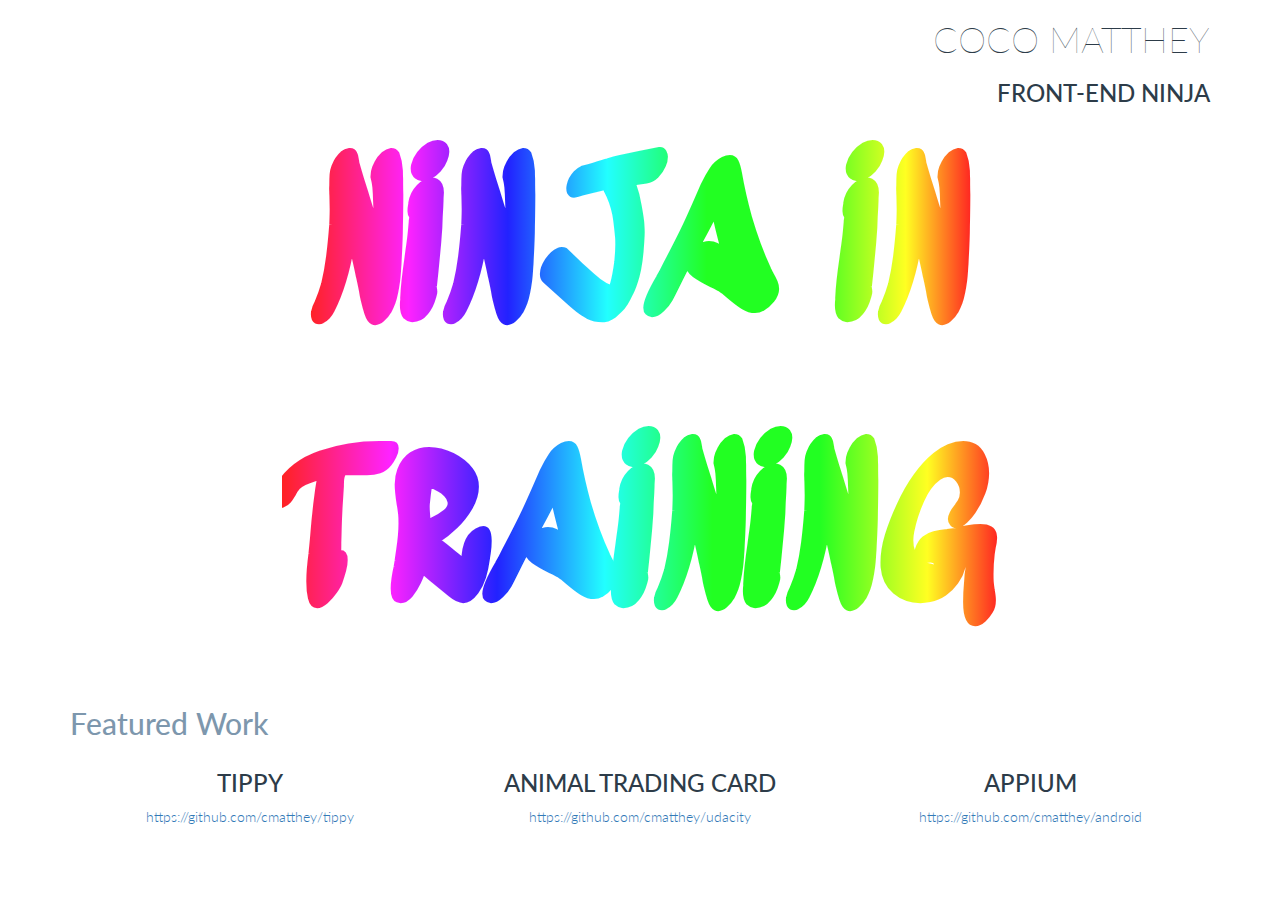
==== portfolio/portfolio.htm @ 7cc0cb1a "add portfolio" ====
<!DOCTYPE html>
<html lang="en">
<head>
  <meta http-equiv="Content-Type" content="text/html; charset=windows-1252">
  <meta charset="utf-8"/>
  <meta http-equiv="X-UA-Compatible" content="IE=edge" />
  <meta name="viewport" content="width=device-width, initial-scale=1" />
  <title>Coco's portfolio</title>
  <link href="https://fonts.googleapis.com/css?family=Lato:100,300&amp;subset=latin-ext" rel="stylesheet">
  <link href="https://fonts.googleapis.com/css?family=Sedgwick+Ave+Display" rel="stylesheet">
  <link href="http://weloveiconfonts.com/api/?family=fontelico" rel="stylesheet" />
  <link href="http://weloveiconfonts.com/api/?family=zocial" rel="stylesheet" />
  <link href="https://maxcdn.bootstrapcdn.com/bootstrap/3.3.7/css/bootstrap.min.css" rel="stylesheet" />
  <link href="css/styles.css" rel="stylesheet" />
  <script src="https://maxcdn.bootstrapcdn.com/bootstrap/3.3.7/js/bootstrap.min.js" type="text/javascript"></script>
</head>
  <body>
    <div class="container">
      <div class="row">
      <div class="col-md-6">
        <p class="fontelico-emo-coffee active logo" data-text="emo-coffee"></p>
      </div>
      <div class="col-md-6 text-right text-uppercase">
        <h1 class="title-super text-thin">Coco Matthey</h1>
        <h3>Front-end Ninja</h3>
      </div>
    </div>
    <div class="row">
      <div class="col-md-12">
        <div class="statement">
          <span class="rainbow">
            NINJA IN
          </span>
          <span class="rainbow">
            TRAINING
          </span>
        </div>
      </div>
    </div>
    <div class="row">
      <div class="col-md-12">
        <h2 class="text-muted">Featured Work</h2>
      </div>
    </div>
    <div class="row text-center">
      <div class="col-md-4">
        <p class="zocial-appstore project text-muted"></p>
        <h3 class="text-uppercase">Tippy</h3>
        <p><a href="https://github.com/cmatthey/tippy">https://github.com/cmatthey/tippy</a></p>
      </div>
      <div class="col-md-4">
        <p class="zocial-chrome project"></p>
        <h3 class="text-uppercase">Animal trading card</h3>
        <p><a href="https://github.com/cmatthey/udacity">https://github.com/cmatthey/udacity</a></p>
      </div>
      <div class="col-md-4">
        <p class="zocial-android project"></p>
        <h3 class="text-uppercase">Appium</h3>
        <p><a href="https://github.com/cmatthey/android">https://github.com/cmatthey/android</a></p>
      </div>
    </div>
</body></html>
---- portfolio/css/styles.css ----
body {
  font-family: 'Lato', sans-serif;
  color: #2d3c49;
  font-weight: 300;
}

.text-muted {
  color: #7d97ad;
}

.text-thin {
  font-weight: 100;
}

.super-title {
  font-size: 60px;
}

[class*="fontelico-"]:before {
  font-family: 'fontelico', sans-serif;
}

[class*="zocial-"]:before {
  font-family: 'zocial', sans-serif;
}

.logo {
  font-size: 80px;
  margin-left: 20px;
  color: #02b3e4;
}

.statement {
  font-family: 'Sedgwick Ave Display', cursive;
  font-weight: bold;
  font-size: 100px;
  text-align: center;
}

.project {
  font-weight: bold;
  font-size: 160px;
  color: #ffffff;
  background: #7d97ad;
}

/* by rainbowcoding.com: https://rainbowcoding.com/2011/12/02/how-to-create-rainbow-text-in-html-css-javascript/*/
.rainbow {
  background-image: -webkit-gradient( linear, left top, right top, color-stop(0, #f22), color-stop(0.15, #f2f), color-stop(0.3, #22f), color-stop(0.45, #2ff), color-stop(0.6, #2f2),color-stop(0.75, #2f2), color-stop(0.9, #ff2), color-stop(1, #f22) );
  background-image: gradient( linear, left top, right top, color-stop(0, #f22), color-stop(0.15, #f2f), color-stop(0.3, #22f), color-stop(0.45, #2ff), color-stop(0.6, #2f2),color-stop(0.75, #2f2), color-stop(0.9, #ff2), color-stop(1, #f22) );
  color:transparent;
  -webkit-background-clip: text;
  background-clip: text;
}

@media screen and (max-width: 400px) {
  .statement {
    font-size: 50px;
  }
}

@media screen and (min-width: 800px) {
  .statement {
    font-size: 200px;
  }
}
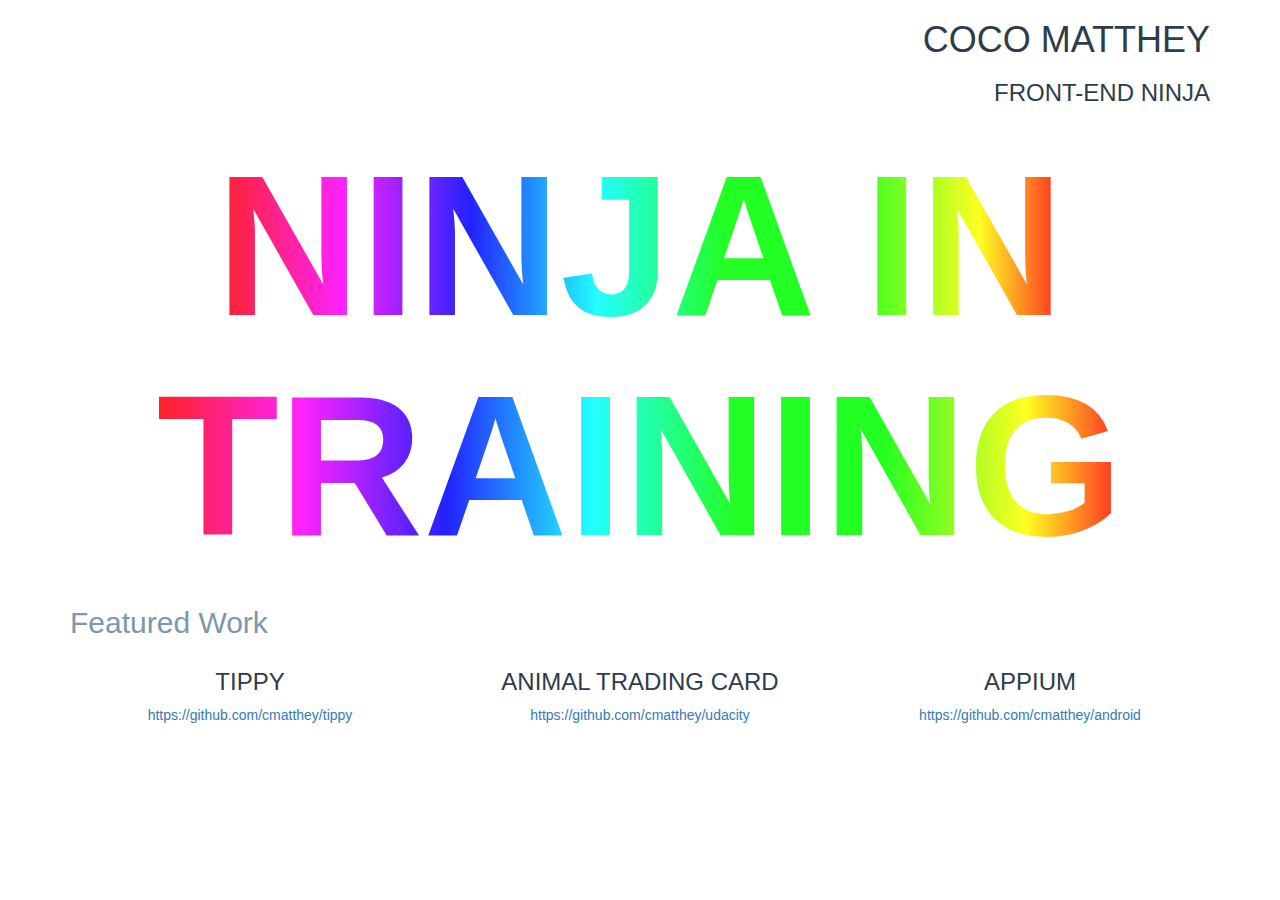
==== commit 7e8a4ba6: "fix style" ====
--- a/portfolio/portfolio.htm
+++ b/portfolio/portfolio.htm
@@ -1,8 +1,7 @@
 <!DOCTYPE html>
 <html lang="en">
 <head>
-  <meta http-equiv="Content-Type" content="text/html; charset=windows-1252">
-  <meta charset="utf-8"/>
+  <meta http-equiv="Content-Type" content="text/html; charset=utf-8">
   <meta http-equiv="X-UA-Compatible" content="IE=edge" />
   <meta name="viewport" content="width=device-width, initial-scale=1" />
   <title>Coco's portfolio</title>
@@ -12,11 +11,10 @@
   <link href="http://weloveiconfonts.com/api/?family=zocial" rel="stylesheet" />
   <link href="https://maxcdn.bootstrapcdn.com/bootstrap/3.3.7/css/bootstrap.min.css" rel="stylesheet" />
   <link href="css/styles.css" rel="stylesheet" />
-  <script src="https://maxcdn.bootstrapcdn.com/bootstrap/3.3.7/js/bootstrap.min.js" type="text/javascript"></script>
 </head>
-  <body>
-    <div class="container">
-      <div class="row">
+<body>
+  <div class="container">
+    <header class="row">
       <div class="col-md-6">
         <p class="fontelico-emo-coffee active logo" data-text="emo-coffee"></p>
       </div>
@@ -24,39 +22,46 @@
         <h1 class="title-super text-thin">Coco Matthey</h1>
         <h3>Front-end Ninja</h3>
       </div>
-    </div>
-    <div class="row">
-      <div class="col-md-12">
-        <div class="statement">
-          <span class="rainbow">
-            NINJA IN
-          </span>
-          <span class="rainbow">
-            TRAINING
-          </span>
+    </header>
+    <section id="main">
+      <div class="row">
+        <div class="col-md-12">
+          <h2 class="statement">
+            <span class="rainbow">
+              NINJA IN
+            </span>
+            <span class="rainbow">
+              TRAINING
+            </span>
+          </h2>
         </div>
       </div>
-    </div>
-    <div class="row">
-      <div class="col-md-12">
-        <h2 class="text-muted">Featured Work</h2>
-      </div>
-    </div>
-    <div class="row text-center">
-      <div class="col-md-4">
-        <p class="zocial-appstore project text-muted"></p>
-        <h3 class="text-uppercase">Tippy</h3>
-        <p><a href="https://github.com/cmatthey/tippy">https://github.com/cmatthey/tippy</a></p>
-      </div>
-      <div class="col-md-4">
-        <p class="zocial-chrome project"></p>
-        <h3 class="text-uppercase">Animal trading card</h3>
-        <p><a href="https://github.com/cmatthey/udacity">https://github.com/cmatthey/udacity</a></p>
-      </div>
-      <div class="col-md-4">
-        <p class="zocial-android project"></p>
-        <h3 class="text-uppercase">Appium</h3>
-        <p><a href="https://github.com/cmatthey/android">https://github.com/cmatthey/android</a></p>
-      </div>
-    </div>
-</body></html>
+      <article>
+        <div class="row">
+          <div class="col-md-12">
+            <h2 class="text-muted">Featured Work</h2>
+          </div>
+        </div>
+        <div class="row text-center">
+          <div class="col-md-4">
+            <p class="zocial-appstore project text-muted"></p>
+            <h3 class="text-uppercase">Tippy</h3>
+            <p><a href="https://github.com/cmatthey/tippy">https://github.com/cmatthey/tippy</a></p>
+          </div>
+          <div class="col-md-4">
+            <p class="zocial-chrome project"></p>
+            <h3 class="text-uppercase">Animal trading card</h3>
+            <p><a href="https://github.com/cmatthey/udacity">https://github.com/cmatthey/udacity</a></p>
+          </div>
+          <div class="col-md-4">
+            <p class="zocial-android project"></p>
+            <h3 class="text-uppercase">Appium</h3>
+            <p><a href="https://github.com/cmatthey/android">https://github.com/cmatthey/android</a></p>
+          </div>
+        </div>
+      </article>
+    </section>
+  </div>
+  <script async src="https://maxcdn.bootstrapcdn.com/bootstrap/3.3.7/js/bootstrap.min.js"></script>
+</body>
+</html>
--- a/portfolio/css/styles.css
+++ b/portfolio/css/styles.css
@@ -1,5 +1,5 @@
 body {
-  font-family: 'Lato', sans-serif;
+  font: "Lato", sans-serif;
   color: #2d3c49;
   font-weight: 300;
 }
@@ -17,11 +17,11 @@
 }
 
 [class*="fontelico-"]:before {
-  font-family: 'fontelico', sans-serif;
+  font: "fontelico", sans-serif;
 }
 
 [class*="zocial-"]:before {
-  font-family: 'zocial', sans-serif;
+  font: "zocial", sans-serif;
 }
 
 .logo {
@@ -31,7 +31,7 @@
 }
 
 .statement {
-  font-family: 'Sedgwick Ave Display', cursive;
+  font: 'Sedgwick Ave Display', cursive;
   font-weight: bold;
   font-size: 100px;
   text-align: center;
@@ -44,6 +44,7 @@
   background: #7d97ad;
 }
 
+/* TODO: use the linear-gradient() to replace the errors https://developer.mozilla.org/en-US/docs/Web/CSS/linear-gradient */
 /* by rainbowcoding.com: https://rainbowcoding.com/2011/12/02/how-to-create-rainbow-text-in-html-css-javascript/*/
 .rainbow {
   background-image: -webkit-gradient( linear, left top, right top, color-stop(0, #f22), color-stop(0.15, #f2f), color-stop(0.3, #22f), color-stop(0.45, #2ff), color-stop(0.6, #2f2),color-stop(0.75, #2f2), color-stop(0.9, #ff2), color-stop(1, #f22) );
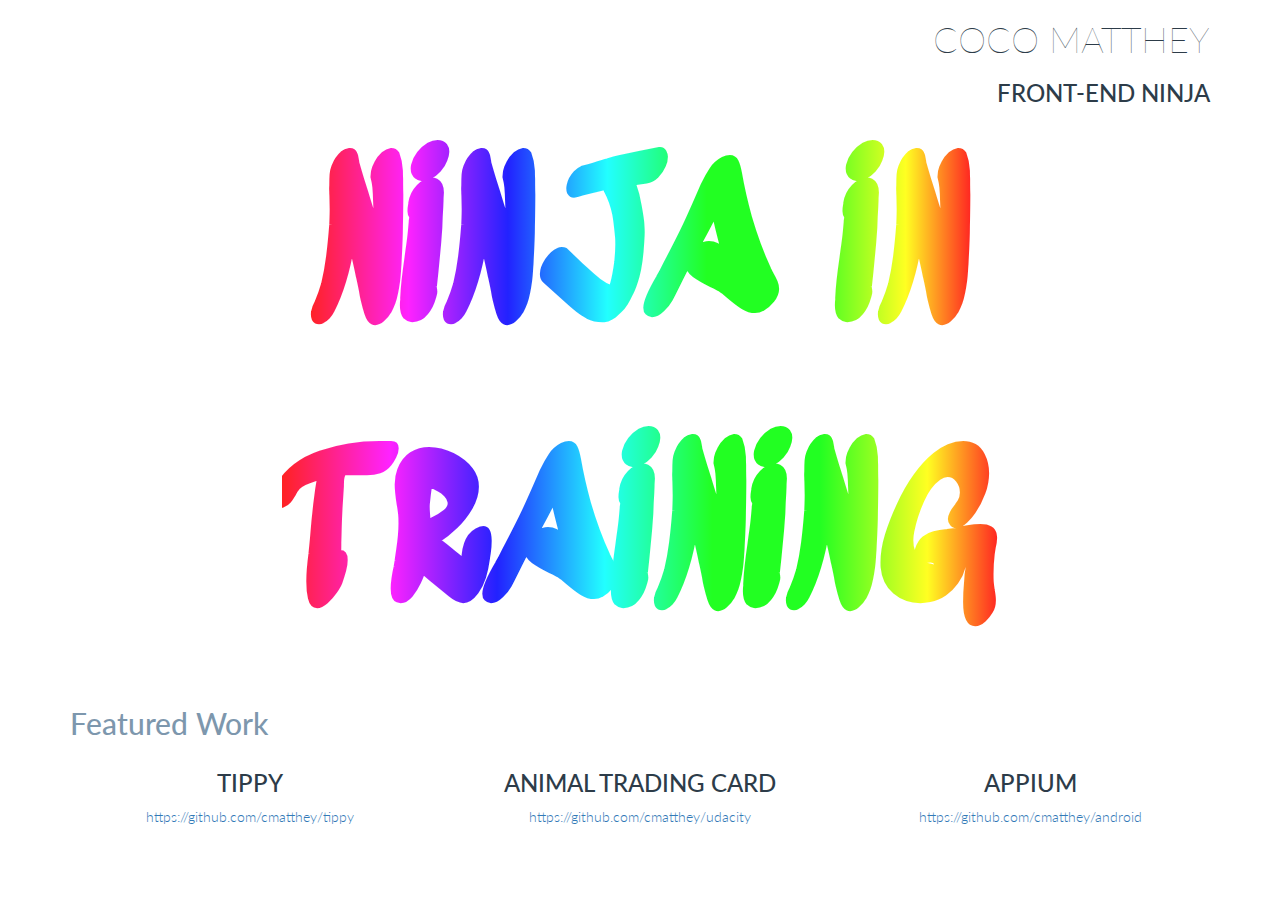
==== commit 208d8ce8: "check in the good version from commit a45809fd2e7b98eb7b260064a46bd2345dddeb09" ====
--- a/portfolio/portfolio.htm
+++ b/portfolio/portfolio.htm
@@ -11,10 +11,11 @@
   <link href="http://weloveiconfonts.com/api/?family=zocial" rel="stylesheet" />
   <link href="https://maxcdn.bootstrapcdn.com/bootstrap/3.3.7/css/bootstrap.min.css" rel="stylesheet" />
   <link href="css/styles.css" rel="stylesheet" />
+  <script src="https://maxcdn.bootstrapcdn.com/bootstrap/3.3.7/js/bootstrap.min.js" type="text/javascript"></script>
 </head>
-<body>
-  <div class="container">
-    <header class="row">
+  <body>
+    <div class="container">
+      <div class="row">
       <div class="col-md-6">
         <p class="fontelico-emo-coffee active logo" data-text="emo-coffee"></p>
       </div>
@@ -22,46 +23,41 @@
         <h1 class="title-super text-thin">Coco Matthey</h1>
         <h3>Front-end Ninja</h3>
       </div>
-    </header>
-    <section id="main">
-      <div class="row">
-        <div class="col-md-12">
-          <h2 class="statement">
-            <span class="rainbow">
-              NINJA IN
-            </span>
-            <span class="rainbow">
-              TRAINING
-            </span>
-          </h2>
+    </div>
+    <div class="row">
+      <div class="col-md-12">
+        <div class="statement">
+          <span class="rainbow">
+            NINJA IN
+          </span>
+          <span class="rainbow">
+            TRAINING
+          </span>
         </div>
       </div>
-      <article>
-        <div class="row">
-          <div class="col-md-12">
-            <h2 class="text-muted">Featured Work</h2>
-          </div>
-        </div>
-        <div class="row text-center">
-          <div class="col-md-4">
-            <p class="zocial-appstore project text-muted"></p>
-            <h3 class="text-uppercase">Tippy</h3>
-            <p><a href="https://github.com/cmatthey/tippy">https://github.com/cmatthey/tippy</a></p>
-          </div>
-          <div class="col-md-4">
-            <p class="zocial-chrome project"></p>
-            <h3 class="text-uppercase">Animal trading card</h3>
-            <p><a href="https://github.com/cmatthey/udacity">https://github.com/cmatthey/udacity</a></p>
-          </div>
-          <div class="col-md-4">
-            <p class="zocial-android project"></p>
-            <h3 class="text-uppercase">Appium</h3>
-            <p><a href="https://github.com/cmatthey/android">https://github.com/cmatthey/android</a></p>
-          </div>
-        </div>
-      </article>
-    </section>
+    </div>
+    <div class="row">
+      <div class="col-md-12">
+        <h2 class="text-muted">Featured Work</h2>
+      </div>
+    </div>
+    <div class="row text-center">
+      <div class="col-md-4">
+        <p class="zocial-appstore project text-muted"></p>
+        <h3 class="text-uppercase">Tippy</h3>
+        <p><a href="https://github.com/cmatthey/tippy">https://github.com/cmatthey/tippy</a></p>
+      </div>
+      <div class="col-md-4">
+        <p class="zocial-chrome project"></p>
+        <h3 class="text-uppercase">Animal trading card</h3>
+        <p><a href="https://github.com/cmatthey/udacity">https://github.com/cmatthey/udacity</a></p>
+      </div>
+      <div class="col-md-4">
+        <p class="zocial-android project"></p>
+        <h3 class="text-uppercase">Appium</h3>
+        <p><a href="https://github.com/cmatthey/android">https://github.com/cmatthey/android</a></p>
+      </div>
+    </div>
   </div>
-  <script async src="https://maxcdn.bootstrapcdn.com/bootstrap/3.3.7/js/bootstrap.min.js"></script>
 </body>
 </html>
--- a/portfolio/css/styles.css
+++ b/portfolio/css/styles.css
@@ -1,5 +1,5 @@
 body {
-  font: "Lato", sans-serif;
+  font-family: 'Lato', sans-serif;
   color: #2d3c49;
   font-weight: 300;
 }
@@ -17,11 +17,11 @@
 }
 
 [class*="fontelico-"]:before {
-  font: "fontelico", sans-serif;
+  font-family: 'fontelico', sans-serif;
 }
 
 [class*="zocial-"]:before {
-  font: "zocial", sans-serif;
+  font-family: 'zocial', sans-serif;
 }
 
 .logo {
@@ -31,7 +31,7 @@
 }
 
 .statement {
-  font: 'Sedgwick Ave Display', cursive;
+  font-family: 'Sedgwick Ave Display', cursive;
   font-weight: bold;
   font-size: 100px;
   text-align: center;
@@ -44,7 +44,6 @@
   background: #7d97ad;
 }
 
-/* TODO: use the linear-gradient() to replace the errors https://developer.mozilla.org/en-US/docs/Web/CSS/linear-gradient */
 /* by rainbowcoding.com: https://rainbowcoding.com/2011/12/02/how-to-create-rainbow-text-in-html-css-javascript/*/
 .rainbow {
   background-image: -webkit-gradient( linear, left top, right top, color-stop(0, #f22), color-stop(0.15, #f2f), color-stop(0.3, #22f), color-stop(0.45, #2ff), color-stop(0.6, #2f2),color-stop(0.75, #2f2), color-stop(0.9, #ff2), color-stop(1, #f22) );
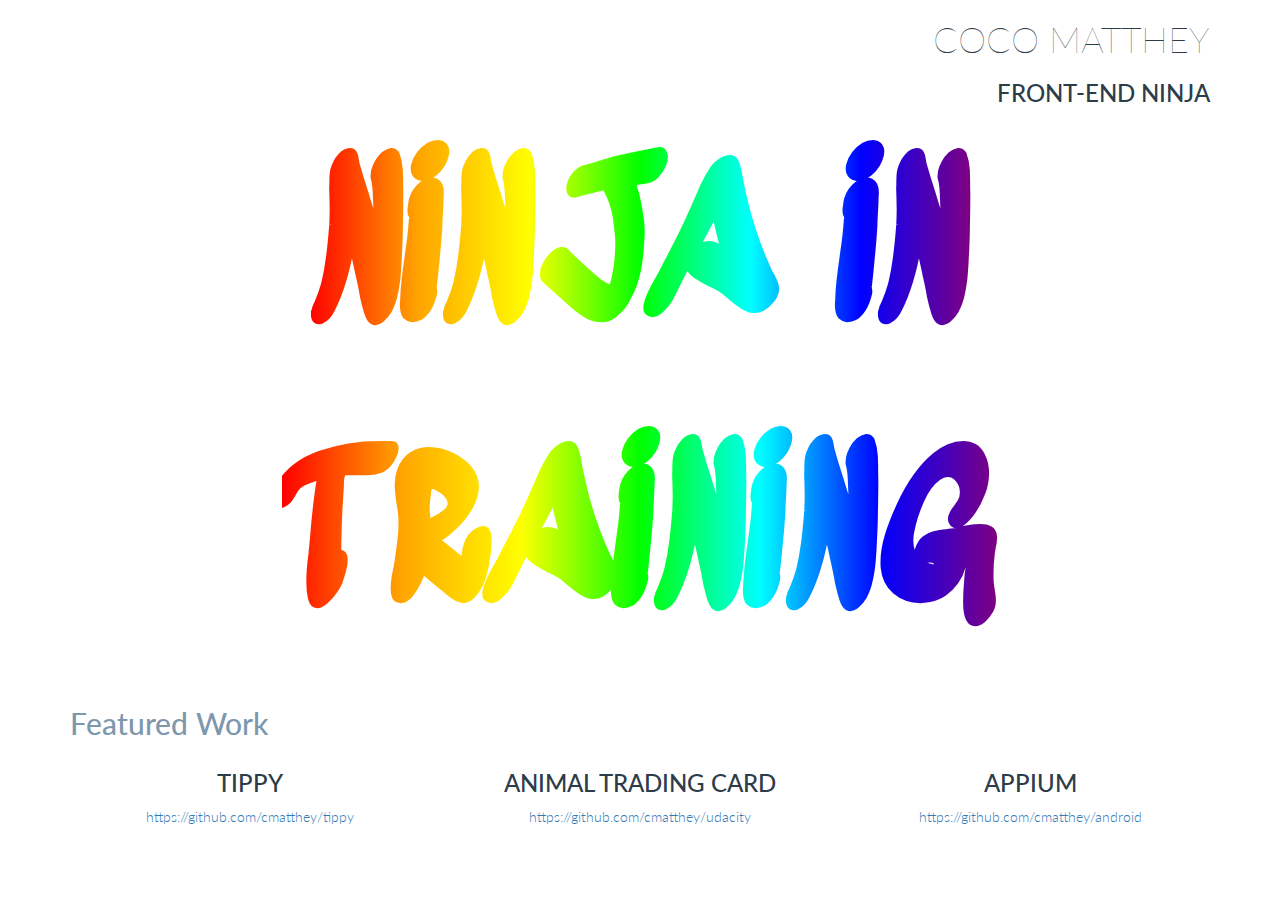
==== commit a7bf8df1: "add semantic tags and replace a borrowed css code with linear-gradient()" ====
--- a/portfolio/portfolio.htm
+++ b/portfolio/portfolio.htm
@@ -11,11 +11,10 @@
   <link href="http://weloveiconfonts.com/api/?family=zocial" rel="stylesheet" />
   <link href="https://maxcdn.bootstrapcdn.com/bootstrap/3.3.7/css/bootstrap.min.css" rel="stylesheet" />
   <link href="css/styles.css" rel="stylesheet" />
-  <script src="https://maxcdn.bootstrapcdn.com/bootstrap/3.3.7/js/bootstrap.min.js" type="text/javascript"></script>
 </head>
   <body>
     <div class="container">
-      <div class="row">
+      <header class="row">
       <div class="col-md-6">
         <p class="fontelico-emo-coffee active logo" data-text="emo-coffee"></p>
       </div>
@@ -23,41 +22,44 @@
         <h1 class="title-super text-thin">Coco Matthey</h1>
         <h3>Front-end Ninja</h3>
       </div>
-    </div>
-    <div class="row">
+    </header>
+    <section id="main" class="row">
       <div class="col-md-12">
         <div class="statement">
-          <span class="rainbow">
+          <span class="rainbow_new">
             NINJA IN
           </span>
-          <span class="rainbow">
+          <span class="rainbow_new">
             TRAINING
           </span>
         </div>
       </div>
-    </div>
-    <div class="row">
-      <div class="col-md-12">
-        <h2 class="text-muted">Featured Work</h2>
+    </section>
+    <section id="featured_work">
+      <div class="row">
+        <div class="col-md-12">
+          <h2 class="text-muted">Featured Work</h2>
+        </div>
       </div>
-    </div>
-    <div class="row text-center">
-      <div class="col-md-4">
-        <p class="zocial-appstore project text-muted"></p>
-        <h3 class="text-uppercase">Tippy</h3>
-        <p><a href="https://github.com/cmatthey/tippy">https://github.com/cmatthey/tippy</a></p>
+      <div class="row text-center">
+        <div class="col-md-4">
+          <p class="zocial-appstore project text-muted"></p>
+          <h3 class="text-uppercase">Tippy</h3>
+          <p><a href="https://github.com/cmatthey/tippy">https://github.com/cmatthey/tippy</a></p>
+        </div>
+        <div class="col-md-4">
+          <p class="zocial-chrome project"></p>
+          <h3 class="text-uppercase">Animal trading card</h3>
+          <p><a href="https://github.com/cmatthey/udacity">https://github.com/cmatthey/udacity</a></p>
+        </div>
+        <div class="col-md-4">
+          <p class="zocial-android project"></p>
+          <h3 class="text-uppercase">Appium</h3>
+          <p><a href="https://github.com/cmatthey/android">https://github.com/cmatthey/android</a></p>
+        </div>
       </div>
-      <div class="col-md-4">
-        <p class="zocial-chrome project"></p>
-        <h3 class="text-uppercase">Animal trading card</h3>
-        <p><a href="https://github.com/cmatthey/udacity">https://github.com/cmatthey/udacity</a></p>
-      </div>
-      <div class="col-md-4">
-        <p class="zocial-android project"></p>
-        <h3 class="text-uppercase">Appium</h3>
-        <p><a href="https://github.com/cmatthey/android">https://github.com/cmatthey/android</a></p>
-      </div>
-    </div>
+    </section>
   </div>
+  <!-- <script src="https://maxcdn.bootstrapcdn.com/bootstrap/3.3.7/js/bootstrap.min.js" type="text/javascript"></script> -->
 </body>
 </html>
--- a/portfolio/css/styles.css
+++ b/portfolio/css/styles.css
@@ -1,5 +1,5 @@
 body {
-  font-family: 'Lato', sans-serif;
+  font-family: Lato, sans-serif;
   color: #2d3c49;
   font-weight: 300;
 }
@@ -17,11 +17,11 @@
 }
 
 [class*="fontelico-"]:before {
-  font-family: 'fontelico', sans-serif;
+  font-family: fontelico, sans-serif;
 }
 
 [class*="zocial-"]:before {
-  font-family: 'zocial', sans-serif;
+  font-family: zocial, sans-serif;
 }
 
 .logo {
@@ -31,7 +31,7 @@
 }
 
 .statement {
-  font-family: 'Sedgwick Ave Display', cursive;
+  font-family: "Sedgwick Ave Display", cursive;
   font-weight: bold;
   font-size: 100px;
   text-align: center;
@@ -40,15 +40,13 @@
 .project {
   font-weight: bold;
   font-size: 160px;
-  color: #ffffff;
+  color: #fff;
   background: #7d97ad;
 }
 
-/* by rainbowcoding.com: https://rainbowcoding.com/2011/12/02/how-to-create-rainbow-text-in-html-css-javascript/*/
-.rainbow {
-  background-image: -webkit-gradient( linear, left top, right top, color-stop(0, #f22), color-stop(0.15, #f2f), color-stop(0.3, #22f), color-stop(0.45, #2ff), color-stop(0.6, #2f2),color-stop(0.75, #2f2), color-stop(0.9, #ff2), color-stop(1, #f22) );
-  background-image: gradient( linear, left top, right top, color-stop(0, #f22), color-stop(0.15, #f2f), color-stop(0.3, #22f), color-stop(0.45, #2ff), color-stop(0.6, #2f2),color-stop(0.75, #2f2), color-stop(0.9, #ff2), color-stop(1, #f22) );
-  color:transparent;
+.rainbow_new {
+  background-image: linear-gradient(90deg, red, orange, yellow, lime, aqua, blue, purple);
+  color: transparent;
   -webkit-background-clip: text;
   background-clip: text;
 }
